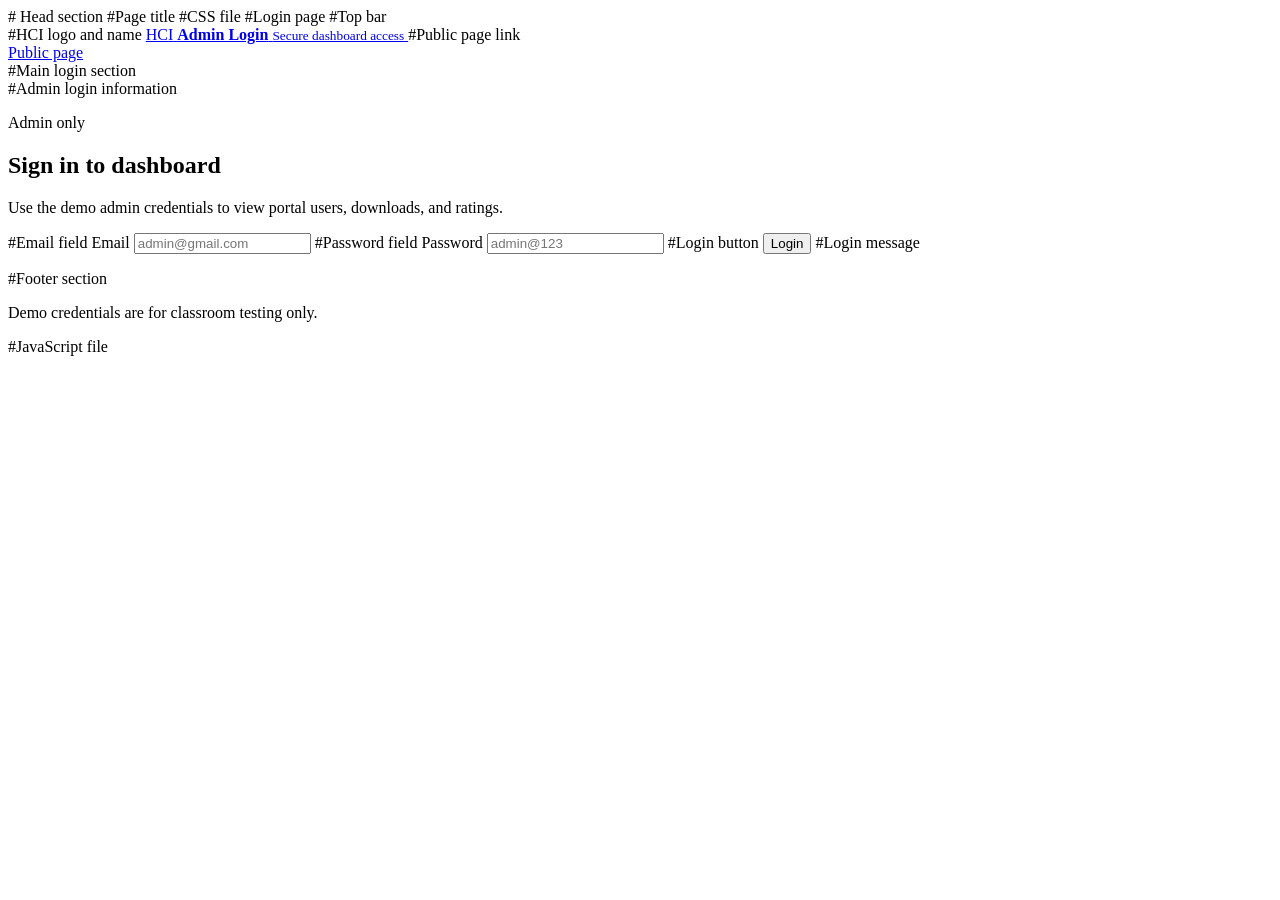
==== web/admin-login.html @ cc368489 "add comment" ====
<!doctype html>
<html lang="en">
 # Head section
<head>
  <meta charset="utf-8">
  <meta name="viewport" content="width=device-width, initial-scale=1">
#Page title
  <title>Admin Login - Hands and Eye Controlled Human Computer Interaction System</title>
  #CSS file
  <link rel="stylesheet" href="styles.css">
</head>
#Login page
<body class="login-page">
#Top bar
  <header class="topbar">
#HCI logo and name
    <a class="brand" href="index.html" aria-label="Back to portal">
      <span class="brand-mark">HCI</span>
      <span>
        <strong>Admin Login</strong>
        <small>Secure dashboard access</small>
      </span>
    </a>
#Public page link
    <nav aria-label="Login navigation">
      <a href="index.html">Public page</a>
    </nav>
  </header>
#Main login section
  <main class="login-main">
    <section class="login-card panel">
#Admin login information
      <p class="eyebrow">Admin only</p>
      <h1>Sign in to dashboard</h1>
      <p>Use the demo admin credentials to view portal users, downloads, and ratings.</p>

      <form id="adminLoginForm">
#Email field
        <label>
          Email
          <input id="adminEmail" type="email" autocomplete="username" placeholder="admin@gmail.com" required>
        </label>
#Password field
        <label>
          Password
          <input id="adminPassword" type="password" autocomplete="current-password" placeholder="admin@123" required>
        </label>
#Login button
        <button type="submit">Login</button>
#Login message
        <p id="adminLoginMessage" class="message" aria-live="polite"></p>
      </form>
    </section>
  </main>
#Footer section
  <footer>
    <p>Demo credentials are for classroom testing only.</p>
  </footer>
#JavaScript file
  <script src="app.js"></script>
</body>
</html>
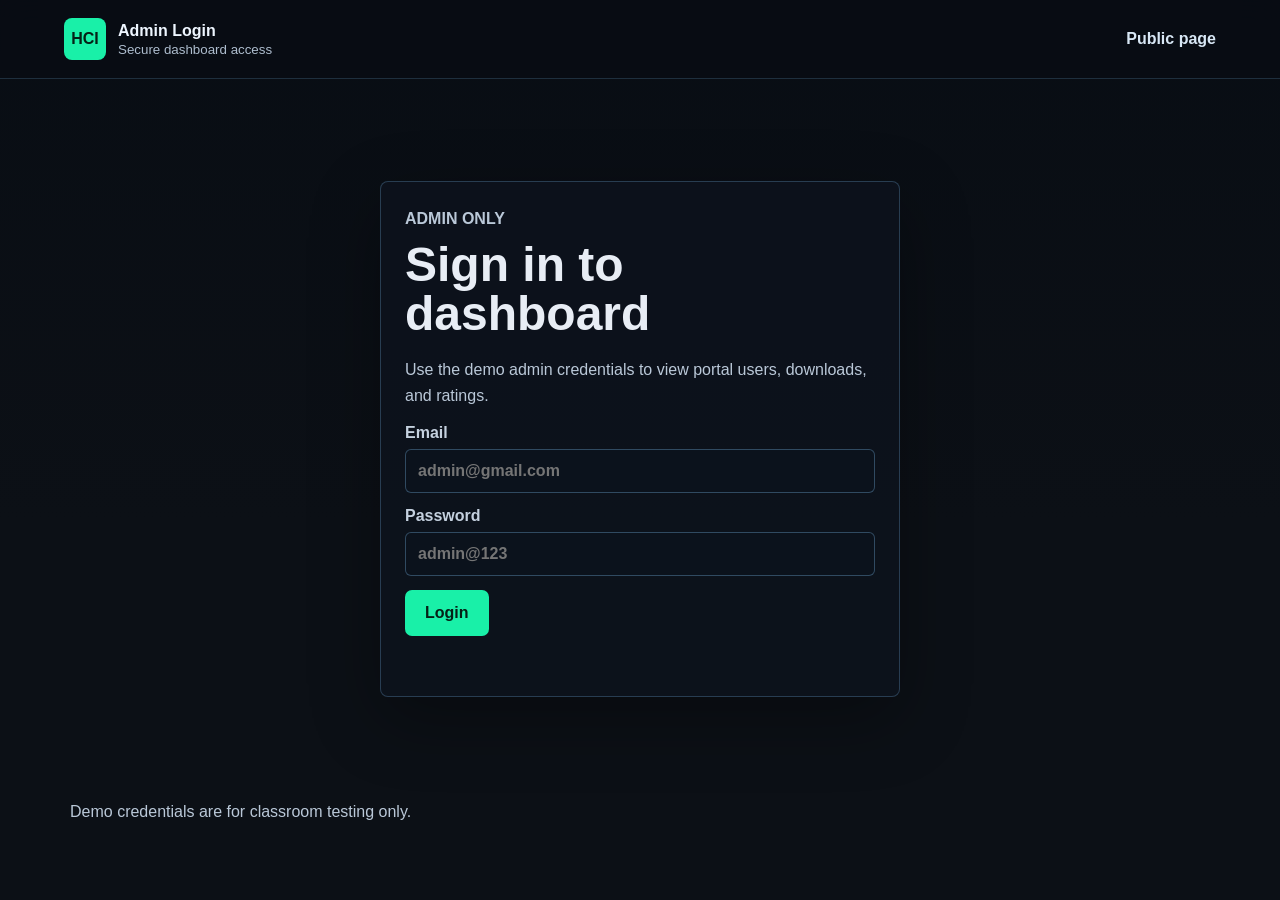
==== commit ea1177ce: "Add HTML comments for improved clarity in admin-login.html, admin.html, and index.html" ====
--- a/web/admin-login.html
+++ b/web/admin-login.html
@@ -1,19 +1,19 @@
 <!doctype html>
 <html lang="en">
- # Head section
+ <!-- Head section -->
 <head>
   <meta charset="utf-8">
   <meta name="viewport" content="width=device-width, initial-scale=1">
-#Page title
+  <!-- Page title -->
   <title>Admin Login - Hands and Eye Controlled Human Computer Interaction System</title>
-  #CSS file
+  <!-- CSS file -->
   <link rel="stylesheet" href="styles.css">
 </head>
-#Login page
+<!-- Login page -->
 <body class="login-page">
-#Top bar
+<!-- Top bar -->
   <header class="topbar">
-#HCI logo and name
+<!-- HCI logo and name -->
     <a class="brand" href="index.html" aria-label="Back to portal">
       <span class="brand-mark">HCI</span>
       <span>
@@ -21,42 +21,42 @@
         <small>Secure dashboard access</small>
       </span>
     </a>
-#Public page link
+<!-- Public page link -->
     <nav aria-label="Login navigation">
       <a href="index.html">Public page</a>
     </nav>
   </header>
-#Main login section
+<!-- Main login section -->
   <main class="login-main">
     <section class="login-card panel">
-#Admin login information
+<!-- Admin login information -->
       <p class="eyebrow">Admin only</p>
       <h1>Sign in to dashboard</h1>
       <p>Use the demo admin credentials to view portal users, downloads, and ratings.</p>
 
       <form id="adminLoginForm">
-#Email field
+<!-- Email field -->
         <label>
           Email
           <input id="adminEmail" type="email" autocomplete="username" placeholder="admin@gmail.com" required>
         </label>
-#Password field
+<!-- Password field -->
         <label>
           Password
           <input id="adminPassword" type="password" autocomplete="current-password" placeholder="admin@123" required>
         </label>
-#Login button
+<!-- Login button -->
         <button type="submit">Login</button>
-#Login message
+<!-- Login message -->
         <p id="adminLoginMessage" class="message" aria-live="polite"></p>
       </form>
     </section>
   </main>
-#Footer section
+<!-- Footer section -->
   <footer>
     <p>Demo credentials are for classroom testing only.</p>
   </footer>
-#JavaScript file
+<!-- JavaScript file -->
   <script src="app.js"></script>
 </body>
 </html>
--- a/web/styles.css
+++ b/web/styles.css
@@ -0,0 +1,618 @@
+/* Global styles and variables */
+:root {
+  color-scheme: dark;
+  font-family: "Segoe UI", Arial, sans-serif;
+  background: #0c1016;
+  color: #e8edf5;
+}
+/* Reset and base styles */
+* {
+  box-sizing: border-box;
+}
+/* Smooth scrolling for anchor links */
+html {
+  scroll-behavior: smooth;
+}
+/* Body styles with background gradient and image */
+body {
+  margin: 0;
+  min-height: 100vh;
+  background:
+    linear-gradient(180deg, rgba(7, 12, 19, 0.72), #0c1016 58%),
+    url("https://images.unsplash.com/photo-1559757148-5c350d0d3c56?auto=format&fit=crop&w=1800&q=80") center/cover fixed;
+}
+/* Topbar styles for navigation and branding */
+.topbar {
+  display: flex;
+  justify-content: space-between;
+  align-items: center;
+  gap: 22px;
+  padding: 18px clamp(18px, 5vw, 72px);
+  background: rgba(8, 13, 20, 0.88);
+  border-bottom: 1px solid rgba(132, 202, 255, 0.18);
+  backdrop-filter: blur(14px);
+  position: sticky;
+  top: 0;
+  z-index: 2;
+}
+/* Brand styles for logo and text */
+.brand {
+  display: inline-flex;
+  align-items: center;
+  gap: 12px;
+  color: #eef6ff;
+  text-decoration: none;
+}
+/* Brand mark styles for logo icon */
+.brand-mark {
+  display: grid;
+  place-items: center;
+  width: 42px;
+  height: 42px;
+  border-radius: 8px;
+  background: #19f0a8;
+  color: #052116;
+  font-weight: 900;
+}
+/* Brand text styles for strong and small elements */
+.brand strong,
+.brand small {
+  display: block;
+}
+/* Brand strong styles for main text */
+.brand small {
+  color: #aebdce;
+  margin-top: 2px;
+}
+/* Navigation styles for links and footer */
+nav {
+  display: flex;
+  flex-wrap: wrap;
+  gap: 16px;
+}
+/* Navigation and footer link styles  */
+nav a,
+footer a {
+  color: #d8e7f5;
+  text-decoration: none;
+  font-weight: 800;
+}
+/* SVG icon styles for size and stroke */
+svg {
+  width: 20px;
+  height: 20px;
+  fill: none;
+  stroke: currentColor;
+  stroke-linecap: round;
+  stroke-linejoin: round;
+  stroke-width: 2;
+}
+/* Main content styles for width, margin, and padding */
+main {
+  width: min(1140px, calc(100% - 32px));
+  margin: 0 auto;
+  padding: 36px 0;
+}
+/* Heading and paragraph styles for margin and font size */
+h1,
+h2,
+p {
+  margin-top: 0;
+}
+h1 {
+  max-width: 780px;
+  margin-bottom: 18px;
+  font-size: clamp(38px, 6vw, 68px);
+  line-height: 1.02;
+}
+
+h2 {
+  margin-bottom: 14px;
+  font-size: 25px;
+}
+
+.eyebrow {
+  margin-bottom: 10px;
+  color: #78d4ff;
+  font-size: 12px;
+  font-weight: 900;
+  letter-spacing: 0;
+  text-transform: uppercase;
+}
+
+.hero {
+  min-height: 560px;
+  display: grid;
+  grid-template-columns: minmax(0, 1fr) 430px;
+  gap: 30px;
+  align-items: center;
+}
+/* Hero copy and admin hero paragraph styles for color, font size, and line height */
+.hero-copy p:not(.eyebrow),
+.admin-hero p,
+.panel p,
+footer p {
+  color: #bac8d8;
+  font-size: 16px;
+  line-height: 1.6;
+}
+.hero-actions {
+  display: flex;
+  flex-wrap: wrap;
+  gap: 12px;
+  margin-top: 24px;
+}
+
+.hero-badges {
+  display: flex;
+  flex-wrap: wrap;
+  gap: 10px;
+  margin-top: 22px;
+}
+
+.hero-badges span {
+  display: inline-flex;
+  align-items: center;
+  gap: 8px;
+  min-height: 38px;
+  padding: 0 12px;
+  border: 1px solid rgba(132, 202, 255, 0.28);
+  border-radius: 999px;
+  background: rgba(17, 34, 64, 0.78);
+  color: #dcebf8;
+  font-weight: 800;
+}
+/* Link and button styles for primary, secondary, and download actions */
+.primary-link,
+.secondary-link,
+button,
+.download {
+  display: inline-flex;
+  justify-content: center;
+  align-items: center;
+  min-height: 46px;
+  border: 0;
+  border-radius: 7px;
+  padding: 0 20px;
+  font: inherit;
+  font-weight: 900;
+  text-decoration: none;
+  cursor: pointer;
+}
+
+.primary-link,
+button,
+.download {
+  background: #19f0a8;
+  color: #052116;
+}
+
+.secondary-link {
+  color: #e8edf5;
+  border: 1px solid rgba(132, 202, 255, 0.32);
+  background: rgba(17, 34, 64, 0.78);
+}
+
+.product-shot,
+.panel,
+.steps article {
+  background: rgba(13, 19, 28, 0.94);
+  border: 1px solid rgba(132, 202, 255, 0.24);
+  border-radius: 8px;
+  box-shadow: 0 22px 70px rgba(0, 0, 0, 0.32);
+}
+
+.product-shot {
+  overflow: hidden;
+}
+
+.window-bar {
+  display: flex;
+  gap: 7px;
+  padding: 12px;
+  background: #101927;
+}
+
+.window-bar span {
+  width: 10px;
+  height: 10px;
+  border-radius: 50%;
+  background: #78d4ff;
+}
+/* Camera preview styles for height, position, and background */
+.camera-preview {
+  height: 260px;
+  position: relative;
+  overflow: hidden;
+  background:
+    linear-gradient(135deg, rgba(120, 212, 255, 0.16), rgba(25, 240, 168, 0.12)),
+    #080c12;
+}
+
+.scan-line {
+  position: absolute;
+  inset: 40% 0 auto;
+  height: 2px;
+  background: #19f0a8;
+  box-shadow: 0 0 22px #19f0a8;
+}
+/* Tracking box styles for position, border, color, and padding */
+.tracking-box {
+  position: absolute;
+  border: 2px solid #19f0a8;
+  color: #19f0a8;
+  font-weight: 900;
+  padding: 8px 10px;
+  border-radius: 6px;
+}
+
+.tracking-box.hand {
+  left: 54px;
+  bottom: 58px;
+  width: 132px;
+}
+
+.tracking-box.eye {
+  right: 72px;
+  top: 64px;
+  width: 108px;
+  border-color: #78d4ff;
+  color: #78d4ff;
+}
+
+.metric-row {
+  display: grid;
+  grid-template-columns: repeat(3, 1fr);
+  gap: 10px;
+  padding: 14px;
+}
+
+.metric-row strong {
+  background: #112240;
+  color: #19f0a8;
+  padding: 10px;
+  text-align: center;
+  border-radius: 6px;
+}
+
+.steps {
+  display: grid;
+  grid-template-columns: repeat(3, minmax(0, 1fr));
+  gap: 16px;
+  margin: -24px 0 24px;
+}
+
+.steps article {
+  padding: 20px;
+  overflow: hidden;
+}
+
+.steps img {
+  width: calc(100% + 40px);
+  height: 130px;
+  margin: -20px -20px 18px;
+  object-fit: cover;
+  display: block;
+}
+
+.steps span {
+  display: inline-grid;
+  place-items: center;
+  width: 34px;
+  height: 34px;
+  margin-bottom: 14px;
+  border-radius: 50%;
+  background: #19f0a8;
+  color: #052116;
+  font-weight: 900;
+}
+
+.steps span svg {
+  width: 18px;
+  height: 18px;
+}
+
+.visual-gallery {
+  display: grid;
+  grid-template-columns: 1.25fr 1fr;
+  gap: 20px;
+  margin: 20px 0;
+}
+
+.gallery-card {
+  position: relative;
+  min-height: 285px;
+  overflow: hidden;
+  padding: 22px;
+  border: 1px solid rgba(132, 202, 255, 0.24);
+  border-radius: 8px;
+  background: #101927;
+  box-shadow: 0 22px 70px rgba(0, 0, 0, 0.32);
+}
+
+.gallery-card.large {
+  grid-row: span 2;
+  min-height: 590px;
+  display: grid;
+  align-content: end;
+}
+
+.gallery-card img {
+  position: absolute;
+  inset: 0;
+  width: 100%;
+  height: 100%;
+  object-fit: cover;
+  opacity: 0.55;
+}
+
+.gallery-card::after {
+  content: "";
+  position: absolute;
+  inset: 0;
+  background: linear-gradient(180deg, rgba(6, 10, 16, 0.1), rgba(6, 10, 16, 0.86));
+}
+
+.gallery-card > *:not(img) {
+  position: relative;
+  z-index: 1;
+}
+
+.gallery-card h2,
+.gallery-card p {
+  max-width: 520px;
+}
+
+.icon-bubble,
+.mini-icon {
+  display: inline-grid;
+  place-items: center;
+  width: 42px;
+  height: 42px;
+  border-radius: 8px;
+  background: #19f0a8;
+  color: #052116;
+}
+
+.icon-bubble {
+  margin-bottom: 14px;
+  box-shadow: 0 14px 34px rgba(25, 240, 168, 0.24);
+}
+
+.grid {
+  display: grid;
+  gap: 20px;
+  margin-top: 20px;
+}
+
+.grid.two {
+  grid-template-columns: repeat(2, minmax(0, 1fr));
+}
+
+.panel {
+  padding: 24px;
+}
+
+.panel-media {
+  position: relative;
+  height: 170px;
+  margin: -24px -24px 22px;
+  overflow: hidden;
+  border-radius: 8px 8px 0 0;
+}
+
+.panel-media img {
+  width: 100%;
+  height: 100%;
+  object-fit: cover;
+  display: block;
+  filter: saturate(1.06);
+}
+
+.panel-media::after {
+  content: "";
+  position: absolute;
+  inset: 0;
+  background: linear-gradient(180deg, rgba(7, 12, 19, 0.05), rgba(7, 12, 19, 0.68));
+}
+
+.panel-media .icon-bubble {
+  position: absolute;
+  left: 18px;
+  bottom: 14px;
+  z-index: 1;
+  margin: 0;
+}
+
+.highlight-panel {
+  border-color: rgba(25, 240, 168, 0.38);
+}
+
+label {
+  display: grid;
+  gap: 7px;
+  margin-bottom: 14px;
+  color: #c5d1df;
+  font-weight: 800;
+}
+
+input,
+select,
+textarea {
+  width: 100%;
+  border: 1px solid rgba(132, 202, 255, 0.3);
+  background: #0b121c;
+  color: #e8edf5;
+  border-radius: 6px;
+  padding: 12px;
+  font: inherit;
+}
+
+input:focus,
+select:focus,
+textarea:focus {
+  outline: 2px solid rgba(25, 240, 168, 0.7);
+  outline-offset: 2px;
+}
+
+.download {
+  width: 100%;
+  margin: 8px 0 16px;
+}
+
+.download.disabled {
+  pointer-events: none;
+  background: #263342;
+  color: #8290a0;
+}
+
+.message {
+  min-height: 22px;
+  margin: 14px 0 0;
+  color: #78d4ff;
+  font-weight: 900;
+}
+
+.check-list {
+  display: grid;
+  gap: 9px;
+  padding: 0;
+  margin: 18px 0 0;
+  list-style: none;
+  color: #c5d1df;
+}
+
+.check-list li::before {
+  content: "✓";
+  margin-right: 9px;
+  color: #19f0a8;
+  font-weight: 900;
+}
+
+.feature-list {
+  display: grid;
+  gap: 14px;
+}
+
+.feature-list article {
+  display: grid;
+  grid-template-columns: 48px 1fr;
+  gap: 4px 12px;
+  align-items: start;
+  padding: 14px;
+  border: 1px solid rgba(132, 202, 255, 0.18);
+  border-radius: 8px;
+  background: #112240;
+}
+
+.feature-list strong {
+  color: #19f0a8;
+}
+
+.feature-list p {
+  grid-column: 2;
+  margin-bottom: 0;
+}
+
+.admin-hero {
+  padding: 48px 0 18px;
+}
+
+.login-main {
+  min-height: calc(100vh - 180px);
+  display: grid;
+  place-items: center;
+}
+
+.login-card {
+  width: min(520px, 100%);
+}
+
+.login-card h1 {
+  font-size: clamp(34px, 5vw, 48px);
+}
+
+.stats {
+  display: grid;
+  grid-template-columns: repeat(4, minmax(0, 1fr));
+  gap: 14px;
+}
+
+.stats div {
+  background: #112240;
+  border: 1px solid rgba(132, 202, 255, 0.18);
+  border-radius: 8px;
+  padding: 20px;
+  text-align: center;
+}
+
+.stats span {
+  display: block;
+  color: #19f0a8;
+  font-size: 38px;
+  font-weight: 900;
+}
+
+.stats small {
+  color: #bac8d8;
+  font-weight: 800;
+}
+
+.list-table {
+  display: grid;
+  gap: 10px;
+}
+
+.list-row {
+  padding: 12px;
+  border: 1px solid rgba(132, 202, 255, 0.18);
+  border-radius: 6px;
+  background: #101927;
+}
+
+.list-row strong,
+.list-row span {
+  display: block;
+}
+
+.list-row span {
+  color: #bac8d8;
+  margin-top: 4px;
+}
+
+footer {
+  display: flex;
+  justify-content: space-between;
+  gap: 18px;
+  width: min(1140px, calc(100% - 32px));
+  margin: 0 auto;
+  padding: 0 0 32px;
+  color: #bac8d8;
+}
+
+@media (max-width: 880px) {
+  .topbar,
+  nav,
+  footer {
+    align-items: flex-start;
+    flex-direction: column;
+  }
+
+  .hero,
+  .grid.two,
+  .steps,
+  .stats,
+  .visual-gallery {
+    grid-template-columns: 1fr;
+  }
+
+  .gallery-card.large {
+    grid-row: auto;
+    min-height: 360px;
+  }
+
+  .hero {
+    min-height: auto;
+    padding-top: 24px;
+  }
+}
